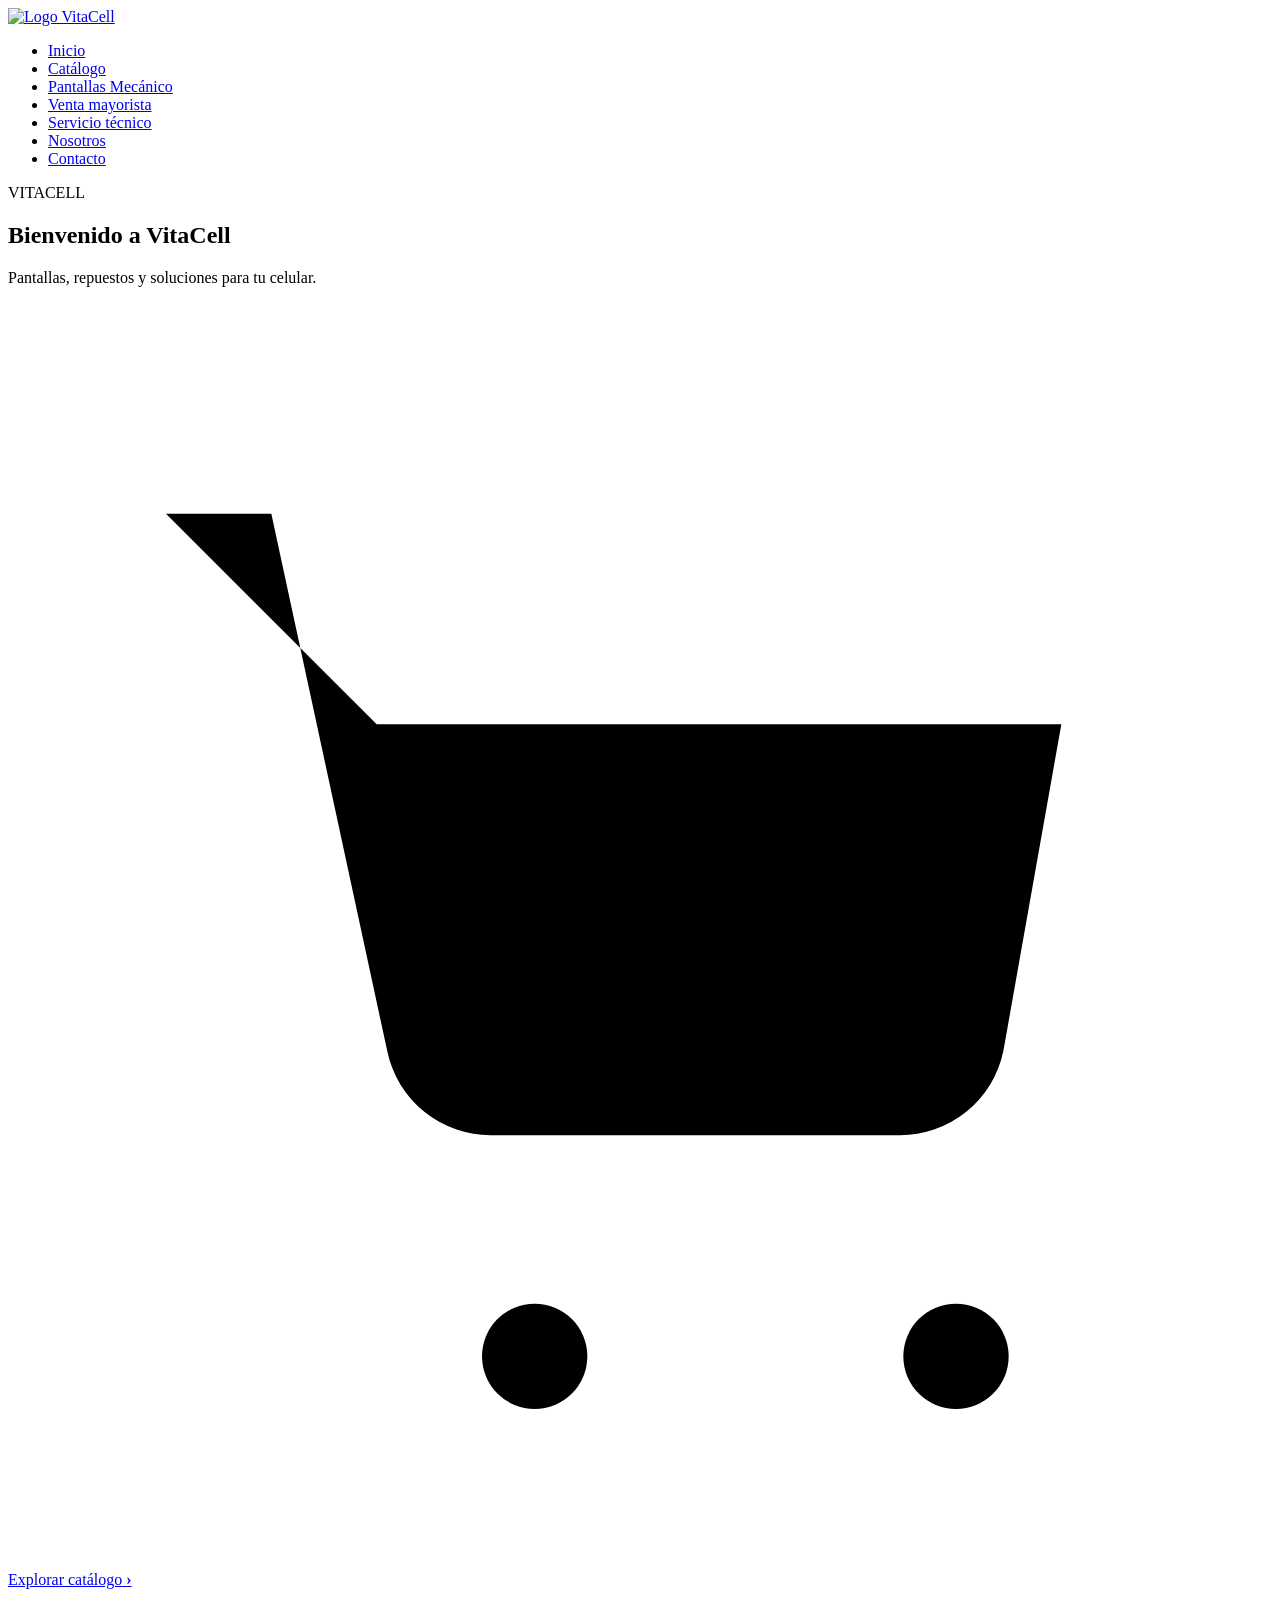
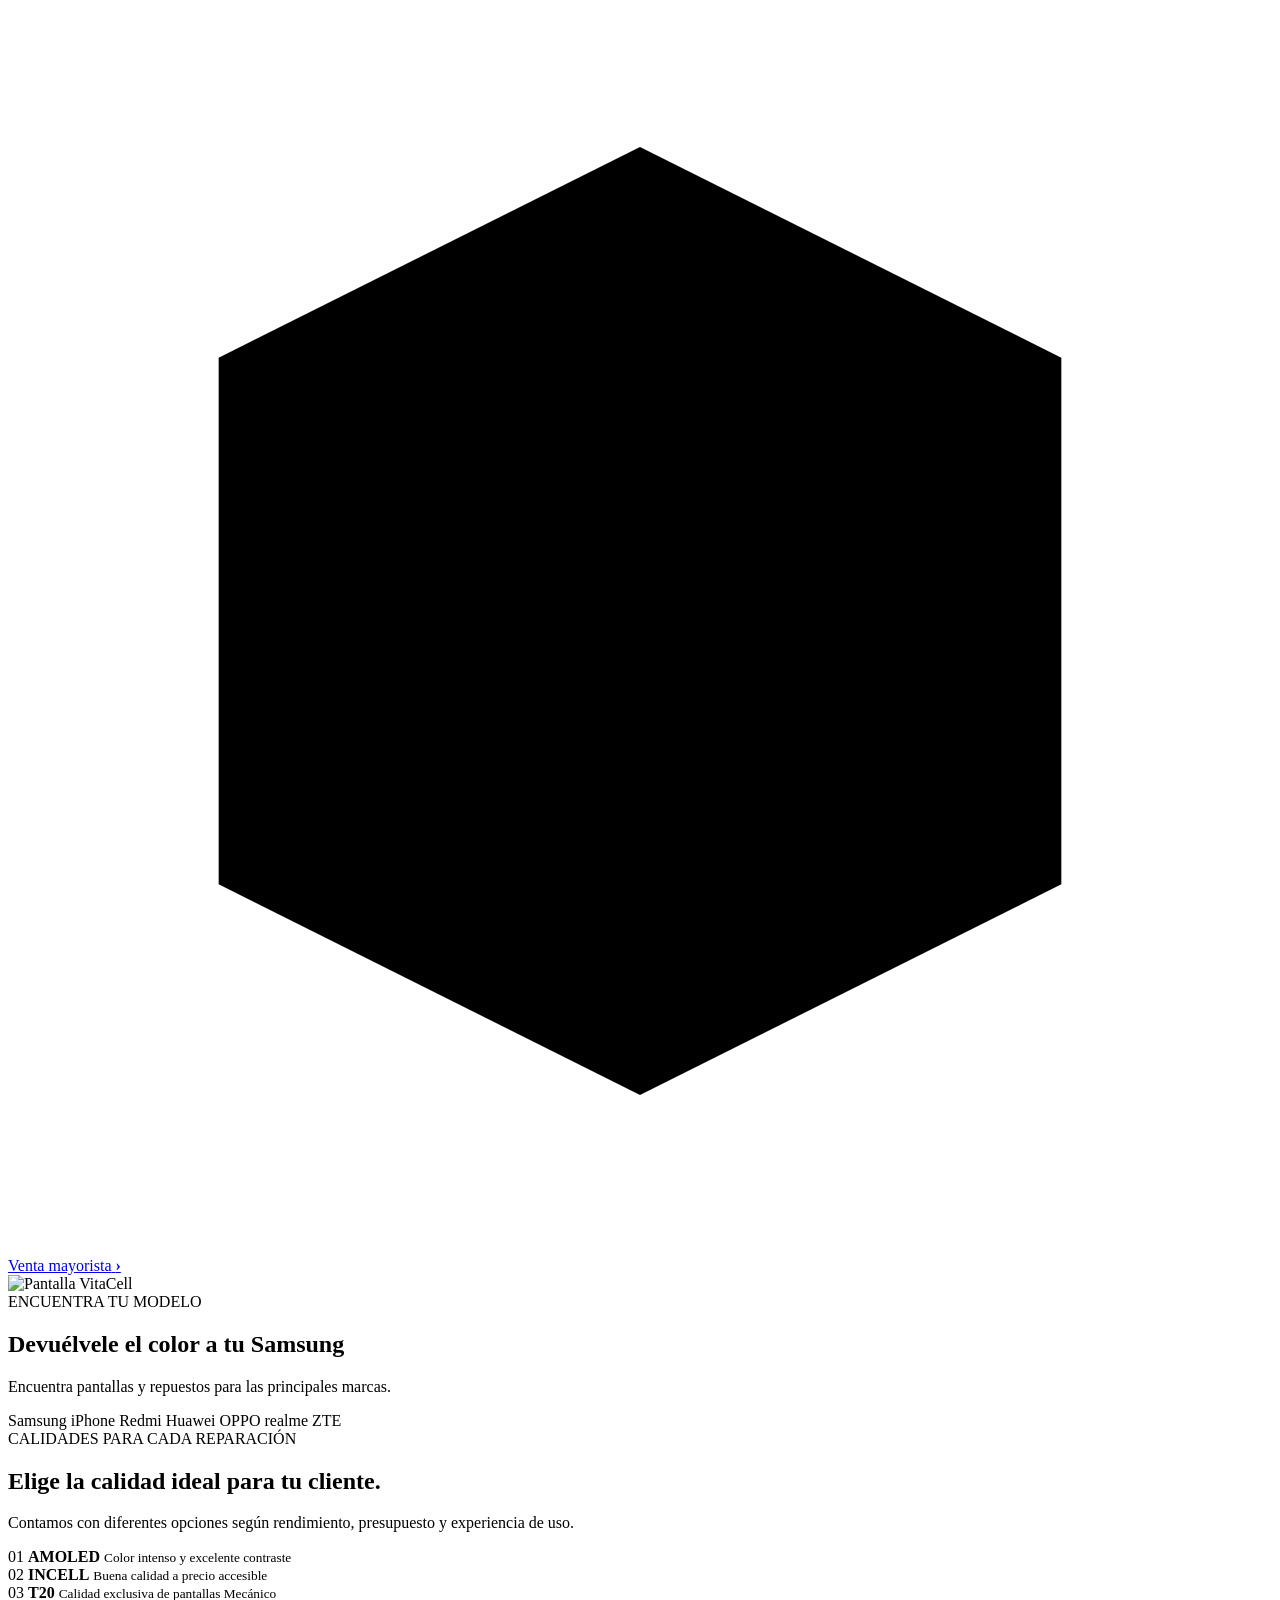
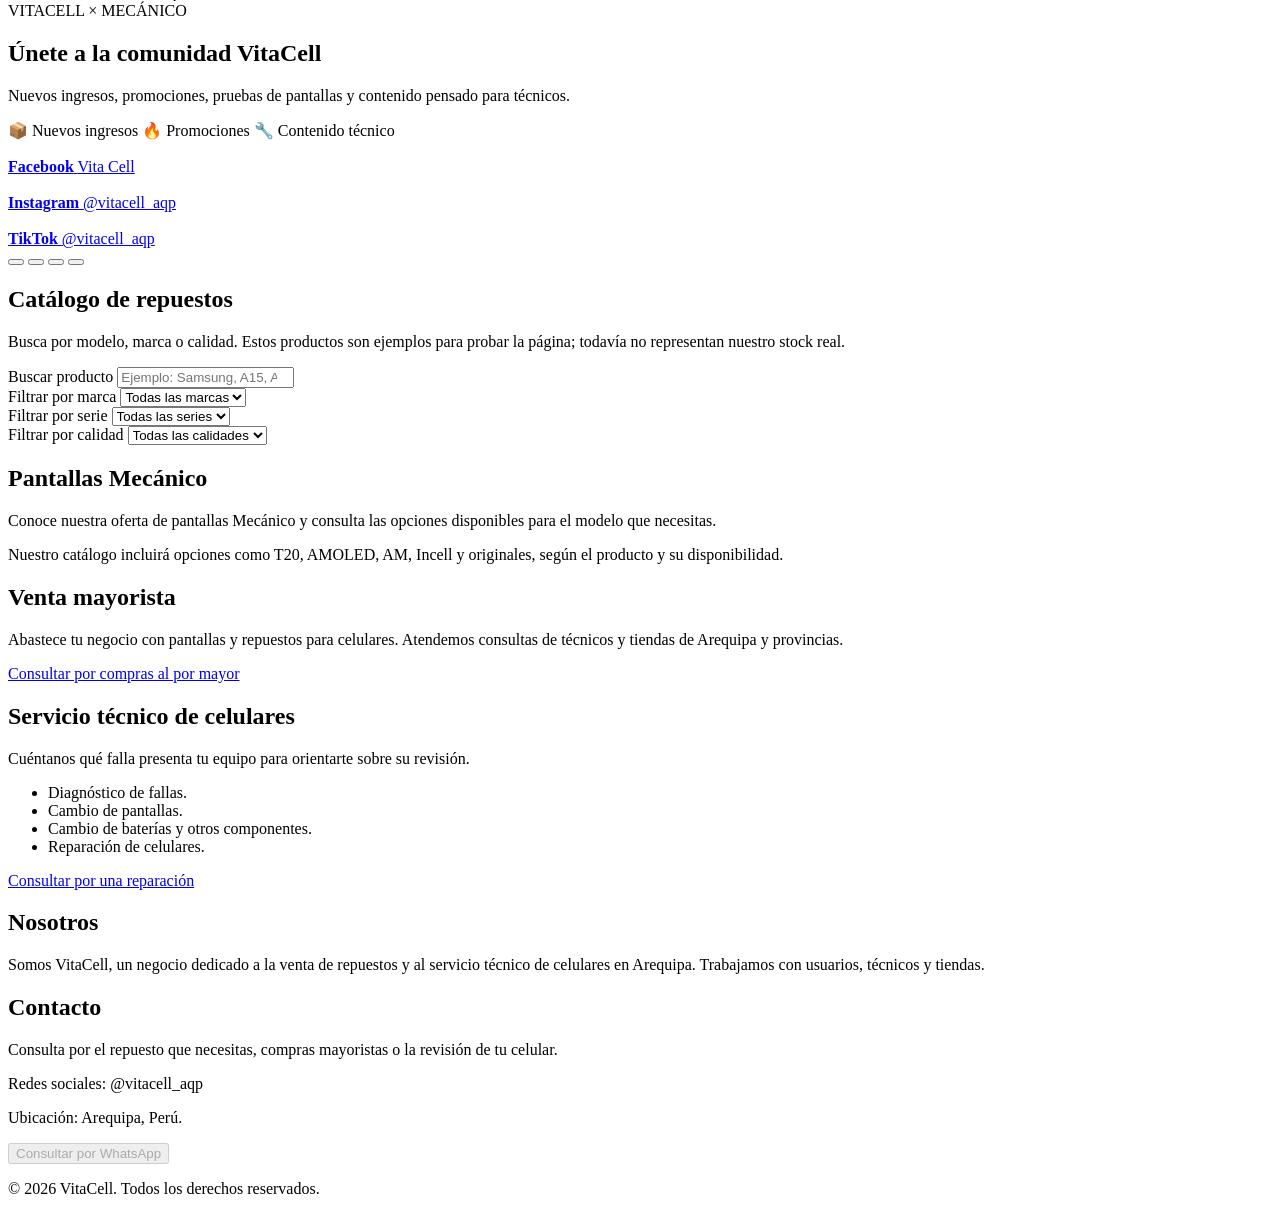
==== index.html @ 3c04135b "Add files via upload" ====
<!DOCTYPE html>
<html lang="es">
<link rel="stylesheet" href="style.css">
<head>
  <meta charset="UTF-8">

  <meta name="viewport" content="width=device-width, initial-scale=1.0">

  <meta
    name="description"
    content="VitaCell: pantallas, repuestos y servicio técnico de celulares. Venta al por menor y mayor para técnicos y tiendas."
  >

  <title>VitaCell | Pantallas, repuestos y servicio técnico</title>
</head>

<body>

  <!-- Encabezado y menú principal -->
  <header>
  <a href="#inicio" aria-label="VitaCell, ir al inicio">
    <img src="images/VITACELL.jpg" alt="Logo VitaCell">
  </a>

<button
  id="boton-menu"
  type="button"
  aria-controls="menu-principal"
  aria-expanded="false"
  hidden
>
  Menú
</button>

<nav id="menu-principal" aria-label="Menú principal">
      <ul>
        <li><a href="#inicio">Inicio</a></li>
        <li><a href="#catalogo">Catálogo</a></li>
        <li><a href="#mecanico">Pantallas Mecánico</a></li>
        <li><a href="#mayorista">Venta mayorista</a></li>
        <li><a href="#servicio-tecnico">Servicio técnico</a></li>
        <li><a href="#nosotros">Nosotros</a></li>
        <li><a href="#contacto">Contacto</a></li>
      </ul>
    </nav>
  </header>

  <!-- Contenido principal -->
  <main>

    <section id="inicio" class="inicio-slider">

  <div class="inicio-slide activo slide-1">

  <div class="slide-contenido">

    <div class="slide-texto">
      <span class="inicio-etiqueta">VITACELL</span>

      <h1>Bienvenido a VitaCell</h1>

      <p>
        Pantallas, repuestos y soluciones para tu celular.
      </p>

      <div class="inicio-botones">
        <a href="#catalogo" class="boton-icono">
  <svg viewBox="0 0 24 24" aria-hidden="true">
    <path d="M3 4h2l2.2 10.2a2 2 0 0 0 2 1.6h7.7a2 2 0 0 0 2-1.6L20 8H7"></path>
    <circle cx="10" cy="20" r="1"></circle>
    <circle cx="18" cy="20" r="1"></circle>
  </svg>

  <span>Explorar catálogo</span>
  <strong>›</strong>
</a>

<a href="#mayorista" class="boton-icono">
  <svg viewBox="0 0 24 24" aria-hidden="true">
    <path d="M12 3 4 7v10l8 4 8-4V7z"></path>
    <path d="m4 7 8 4 8-4"></path>
    <path d="M12 11v10"></path>
  </svg>

  <span>Venta mayorista</span>
  <strong>›</strong>
</a>
      </div>
    </div>

    <div class="slide-producto">
      <img
        src="images/pantalla.png"
        alt="Pantalla VitaCell"
      >
    </div>

  </div>

</div>

  <div class="inicio-slide slide-2">

  <span class="inicio-etiqueta">ENCUENTRA TU MODELO</span>

  <h2 class="titulo-slide2">
    Devuélvele el color a tu
    <span id="marca-dinamica">Samsung</span>
  </h2>

  <p>
    Encuentra pantallas y repuestos para las principales marcas.
  </p>

  <div class="inicio-chips">
    <span>Samsung</span>
    <span>iPhone</span>
    <span>Redmi</span>
    <span>Huawei</span>
    <span>OPPO</span>
    <span>realme</span>
    <span>ZTE</span>
  </div>

</div>

  <!-- SLIDE 3 -->
<div class="inicio-slide slide-3">

  <span class="inicio-etiqueta">
    CALIDADES PARA CADA REPARACIÓN
  </span>

  <h2>
    Elige la calidad ideal para tu cliente.
  </h2>

  <p>
    Contamos con diferentes opciones según rendimiento,
    presupuesto y experiencia de uso.
  </p>

  <div class="inicio-calidades">

    <div class="calidad-card">
      <span>01</span>
      <strong>AMOLED</strong>
      <small>Color intenso y excelente contraste</small>
    </div>

    <div class="calidad-card">
      <span>02</span>
      <strong>INCELL</strong>
      <small>Buena calidad a precio accesible</small>
    </div>

    <div class="calidad-card calidad-t20">
      <span>03</span>
      <strong>T20</strong>
      <small>Calidad exclusiva de pantallas Mecánico</small>
    </div>

  </div>

</div>


<!-- SLIDE 4 -->
<div class="inicio-slide slide-4">

  <div class="slide4-contenido">

    <div class="slide4-texto">

      <span class="inicio-etiqueta">
        VITACELL × MECÁNICO
      </span>

      <h2>
        Únete a la comunidad
        <span>VitaCell</span>
      </h2>

      <p>
        Nuevos ingresos, promociones, pruebas de pantallas
        y contenido pensado para técnicos.
      </p>

      <div class="slide4-beneficios">
        <span>📦 Nuevos ingresos</span>
        <span>🔥 Promociones</span>
        <span>🔧 Contenido técnico</span>
      </div>

    </div>

    <div class="slide4-redes">

      <a
  href="https://web.facebook.com/profile.php?id=61588507380486&locale=es_LA"
  target="_blank"
  rel="noopener noreferrer"
  class="red-social"
>
  <div class="red-social-info">

    <img
      src="images/facebook-icon.png"
      alt=""
      class="icono-red-img"
    >

    <div class="red-social-texto">
      <strong>Facebook</strong>
      <span>Vita Cell</span>
    </div>

  </div>
</a>

      <a
  href="https://www.instagram.com/vitacell_aqp/"
  target="_blank"
  rel="noopener noreferrer"
  class="red-social"
>
  <div class="red-social-info">

    <img
      src="images/instagram-icon.png"
      alt=""
      class="icono-red-img"
    >

    <div class="red-social-texto">
      <strong>Instagram</strong>
      <span>@vitacell_aqp</span>
    </div>

  </div>
</a>

      <a
  href="https://www.tiktok.com/@vitacell_aqp?is_from_webapp=1&sender_device=pc"
  target="_blank"
  rel="noopener noreferrer"
  class="red-social"
>
  <div class="red-social-info">

    <img
      src="images/tictok-icon.png"
      alt=""
      class="icono-red-img"
    >

    <div class="red-social-texto">
      <strong>TikTok</strong>
      <span>@vitacell_aqp</span>
    </div>

  </div>
</a>

    </div>

  </div>

</div>

  <div class="inicio-indicadores">
    <button class="indicador activo" type="button"></button>
    <button class="indicador" type="button"></button>
    <button class="indicador" type="button"></button>
    <button class="indicador" type="button"></button>
  </div>

</section>

    <section id="catalogo">
  <h2>Catálogo de repuestos</h2>

  <p>
    Busca por modelo, marca o calidad.
    Estos productos son ejemplos para probar la página;
    todavía no representan nuestro stock real.
  </p>

  <div class="catalogo-controles">
    <div>
      <label for="buscador">Buscar producto</label>
      <input
        id="buscador"
        type="search"
        placeholder="Ejemplo: Samsung, A15, AMOLED..."
      >
    </div>
    <div>
      <label for="filtro-marca">Filtrar por marca</label>
      <select id="filtro-marca">
        <option value="">Todas las marcas</option>
      </select>
    </div>
    <div>
  <label for="filtro-serie">Filtrar por serie</label>
  <select id="filtro-serie">
    <option value="">Todas las series</option>
  </select>
</div>

<div>
  <label for="filtro-calidad">Filtrar por calidad</label>
  <select id="filtro-calidad">
    <option value="">Todas las calidades</option>
  </select>
</div>
  </div>

  <p id="resultado-catalogo" role="status"></p>

  <div id="lista-productos" class="productos-grid"></div>

  <noscript>
    Activa JavaScript en tu navegador para consultar el catálogo.
  </noscript>
</section>

    <section id="mecanico">
      <h2>Pantallas Mecánico</h2>

      <p>
        Conoce nuestra oferta de pantallas Mecánico y consulta
        las opciones disponibles para el modelo que necesitas.
      </p>

      <p>
        Nuestro catálogo incluirá opciones como T20, AMOLED,
        AM, Incell y originales, según el producto y su disponibilidad.
      </p>
    </section>

    <section id="mayorista">
      <h2>Venta mayorista</h2>

      <p>
        Abastece tu negocio con pantallas y repuestos para celulares.
        Atendemos consultas de técnicos y tiendas de Arequipa
        y provincias.
      </p>

      <a href="#contacto">Consultar por compras al por mayor</a>
    </section>

    <section id="servicio-tecnico">
      <h2>Servicio técnico de celulares</h2>

      <p>
        Cuéntanos qué falla presenta tu equipo para orientarte
        sobre su revisión.
      </p>

      <ul>
        <li>Diagnóstico de fallas.</li>
        <li>Cambio de pantallas.</li>
        <li>Cambio de baterías y otros componentes.</li>
        <li>Reparación de celulares.</li>
      </ul>

      <a href="#contacto">Consultar por una reparación</a>
    </section>

    <section id="nosotros">
      <h2>Nosotros</h2>

      <p>
        Somos VitaCell, un negocio dedicado a la venta de
        repuestos y al servicio técnico de celulares en Arequipa.
        Trabajamos con usuarios, técnicos y tiendas.
      </p>
    </section>

    <section id="contacto">
      <h2>Contacto</h2>

      <p>
        Consulta por el repuesto que necesitas, compras mayoristas
        o la revisión de tu celular.
      </p>

      <p>Redes sociales: @vitacell_aqp</p>
      <p>Ubicación: Arequipa, Perú.</p>

<button id="whatsapp-contacto" class="boton-accion" type="button" disabled>
  Consultar por WhatsApp
</button>

<p id="aviso-whatsapp"></p>
    </section>

  </main>

  <!-- Pie de página -->
  <footer>
    <p>&copy; 2026 VitaCell. Todos los derechos reservados.</p>
  </footer>
<script src="productos/productos.js"></script>
<script src="script.js"></script>
</body>
</html>
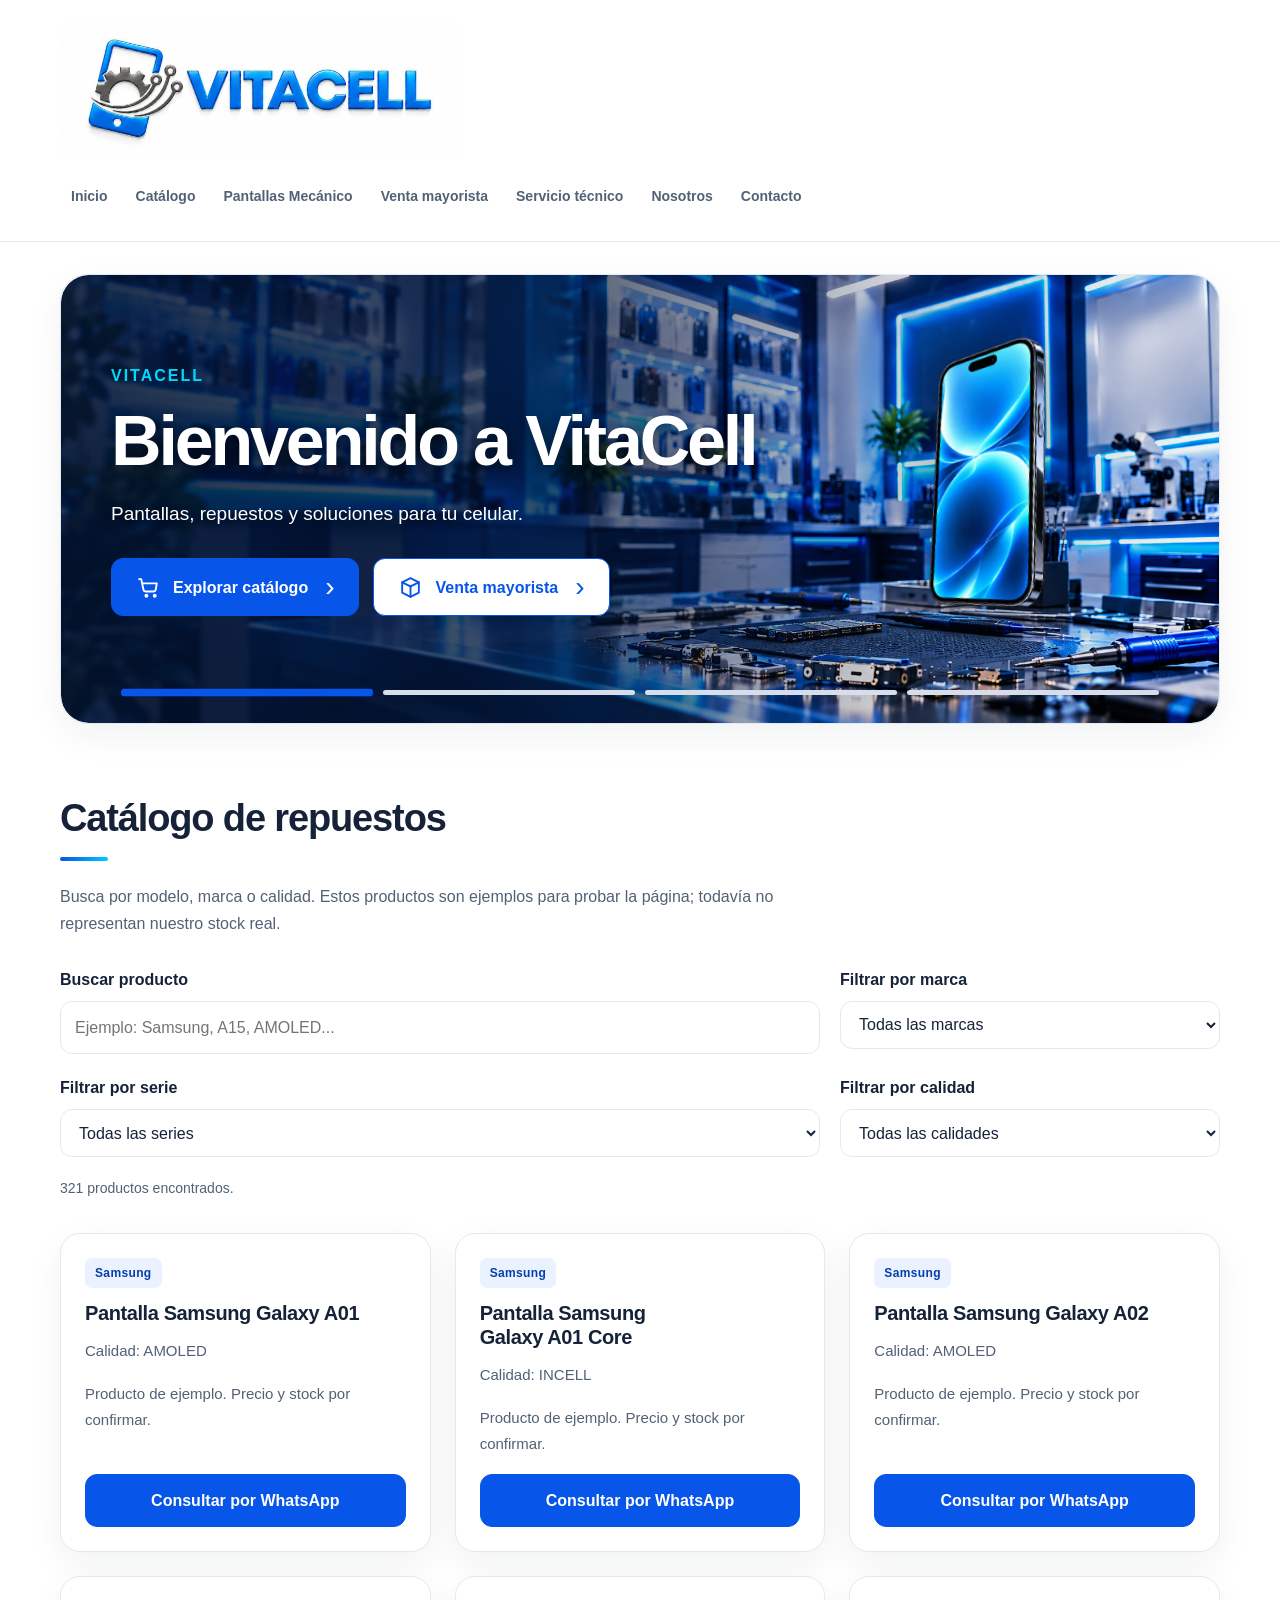
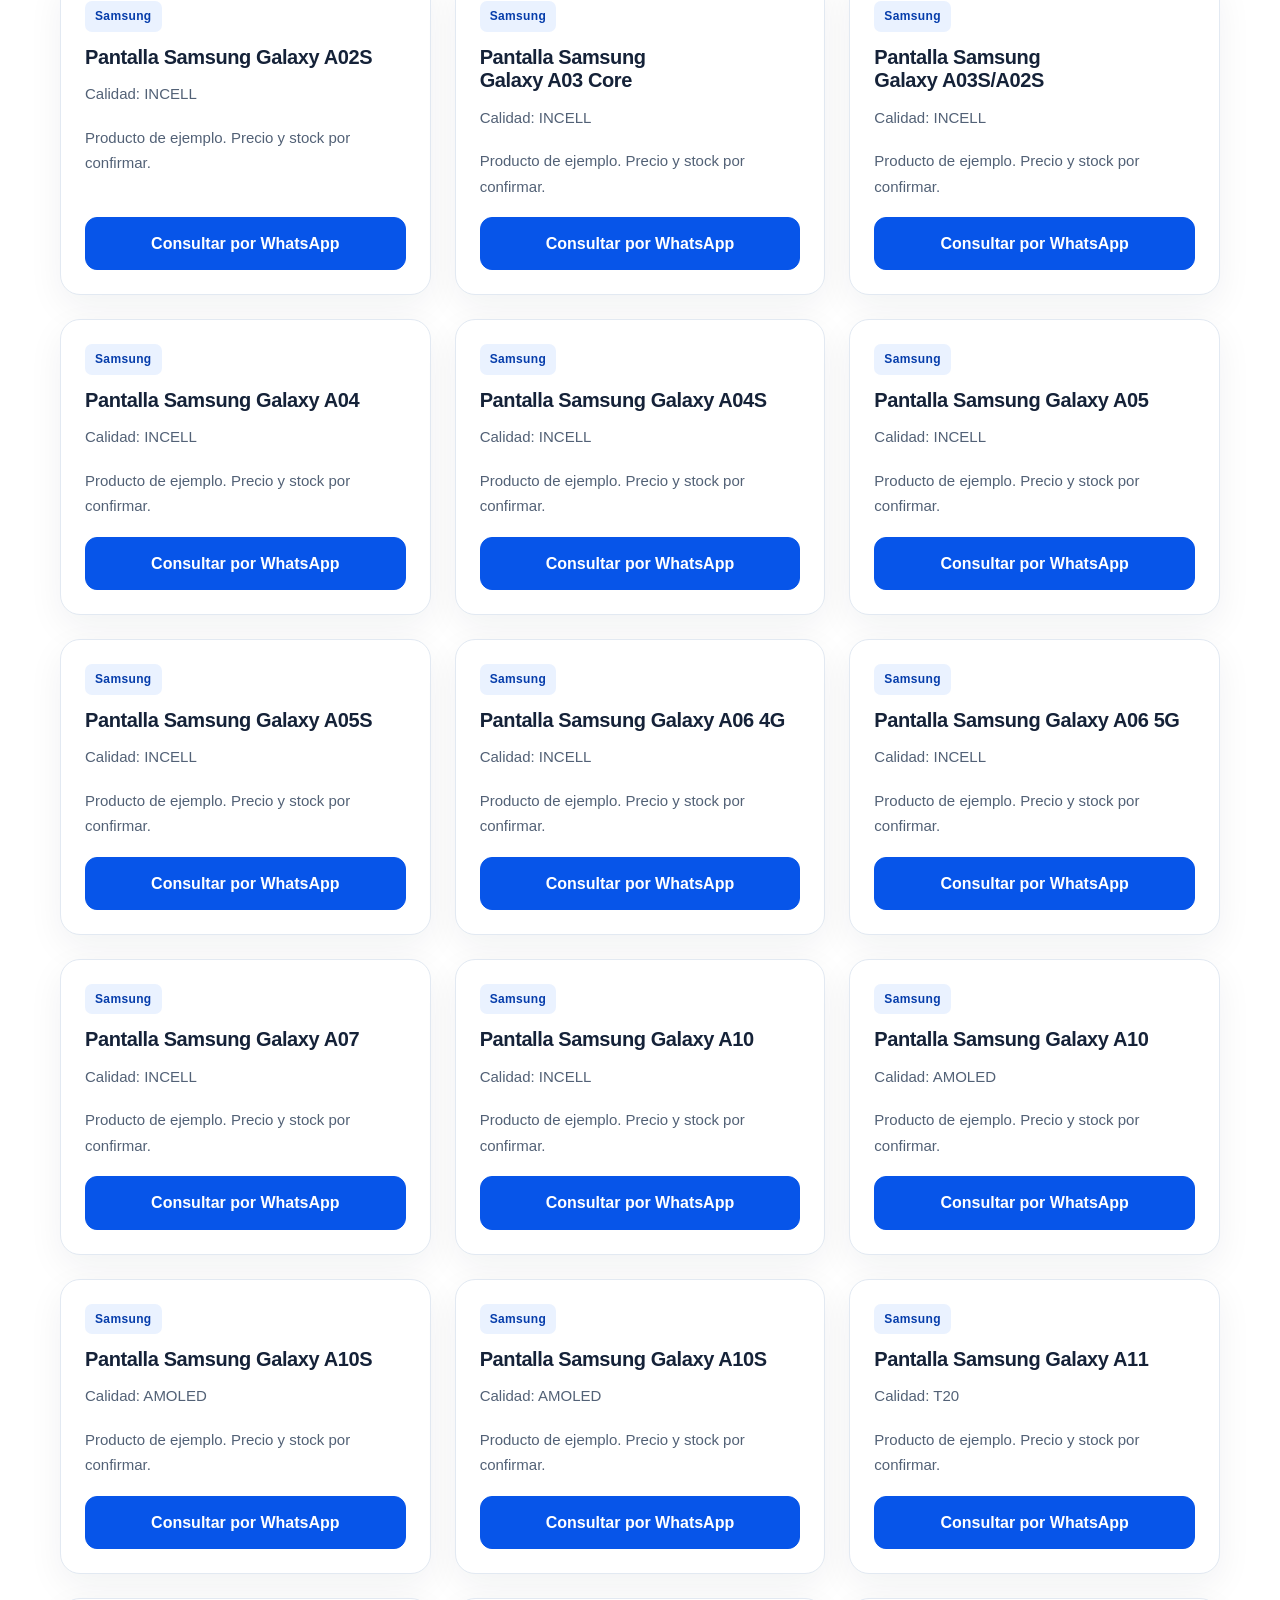
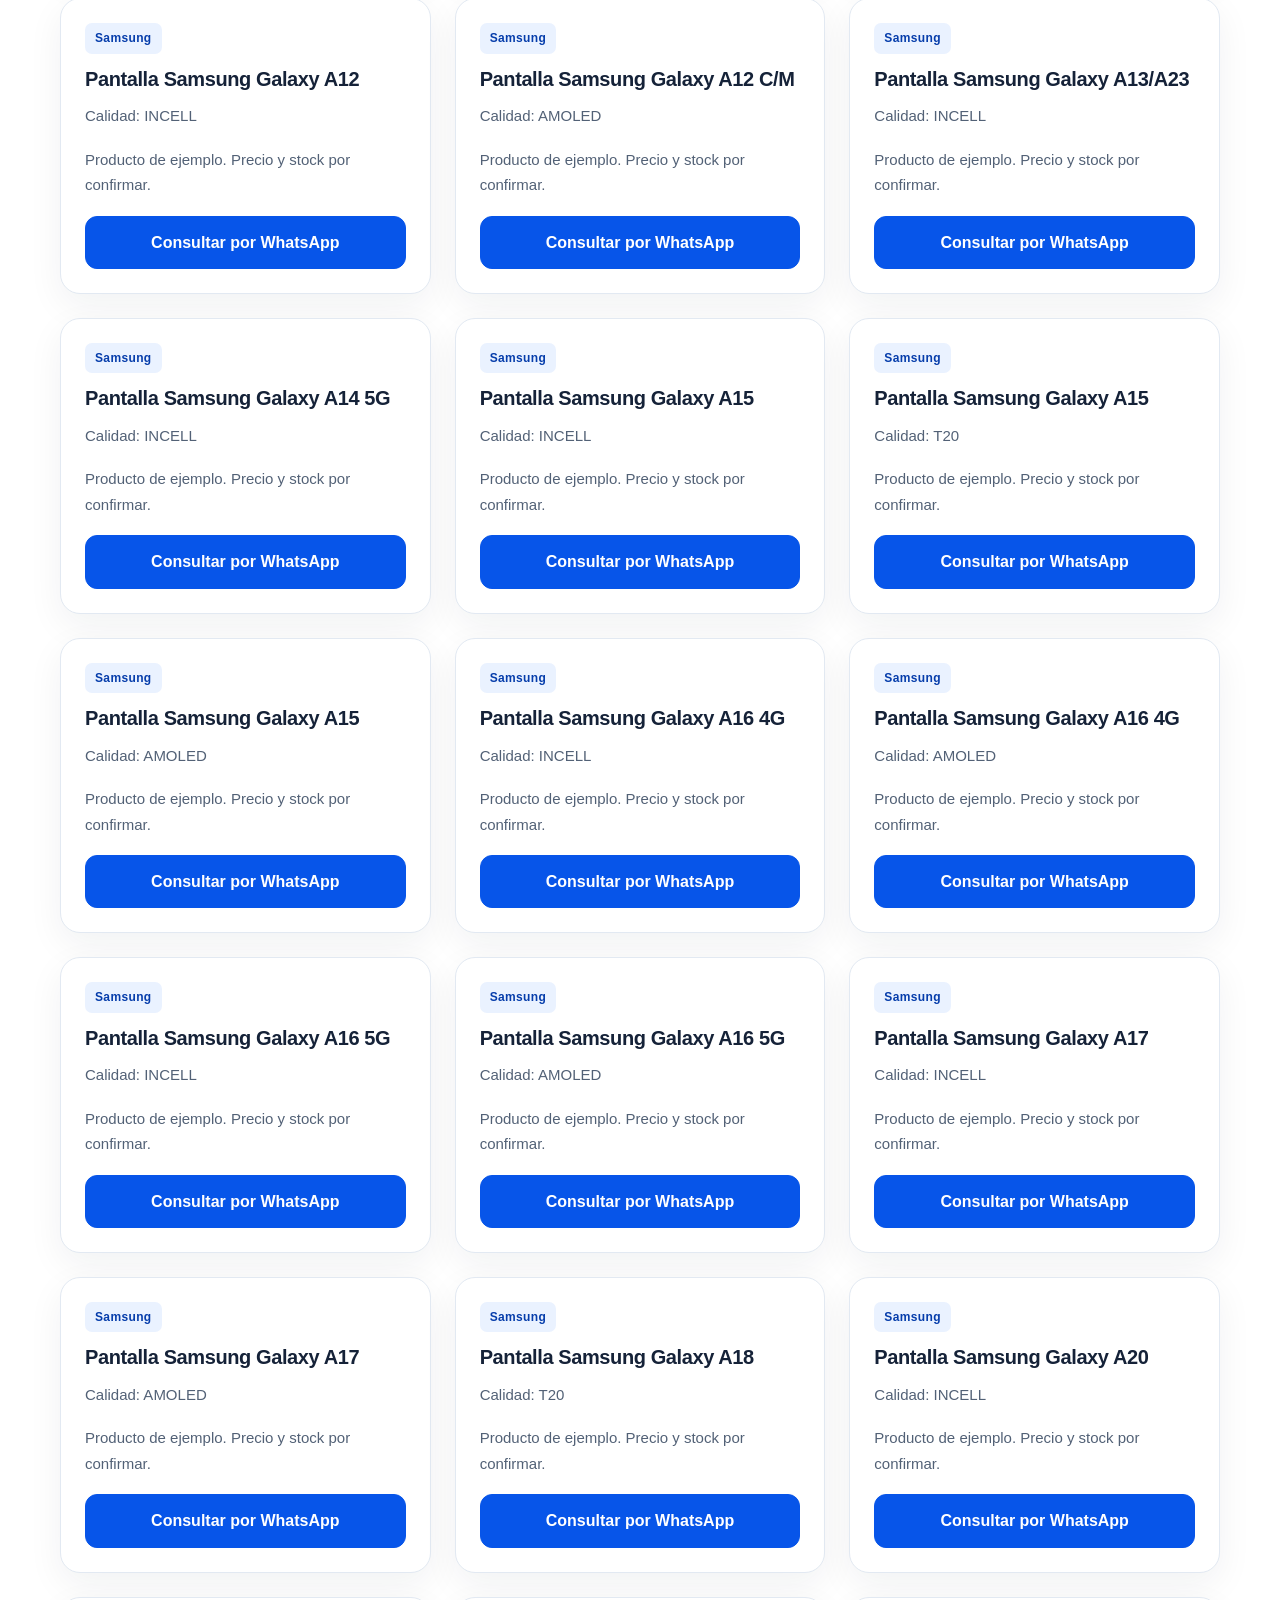
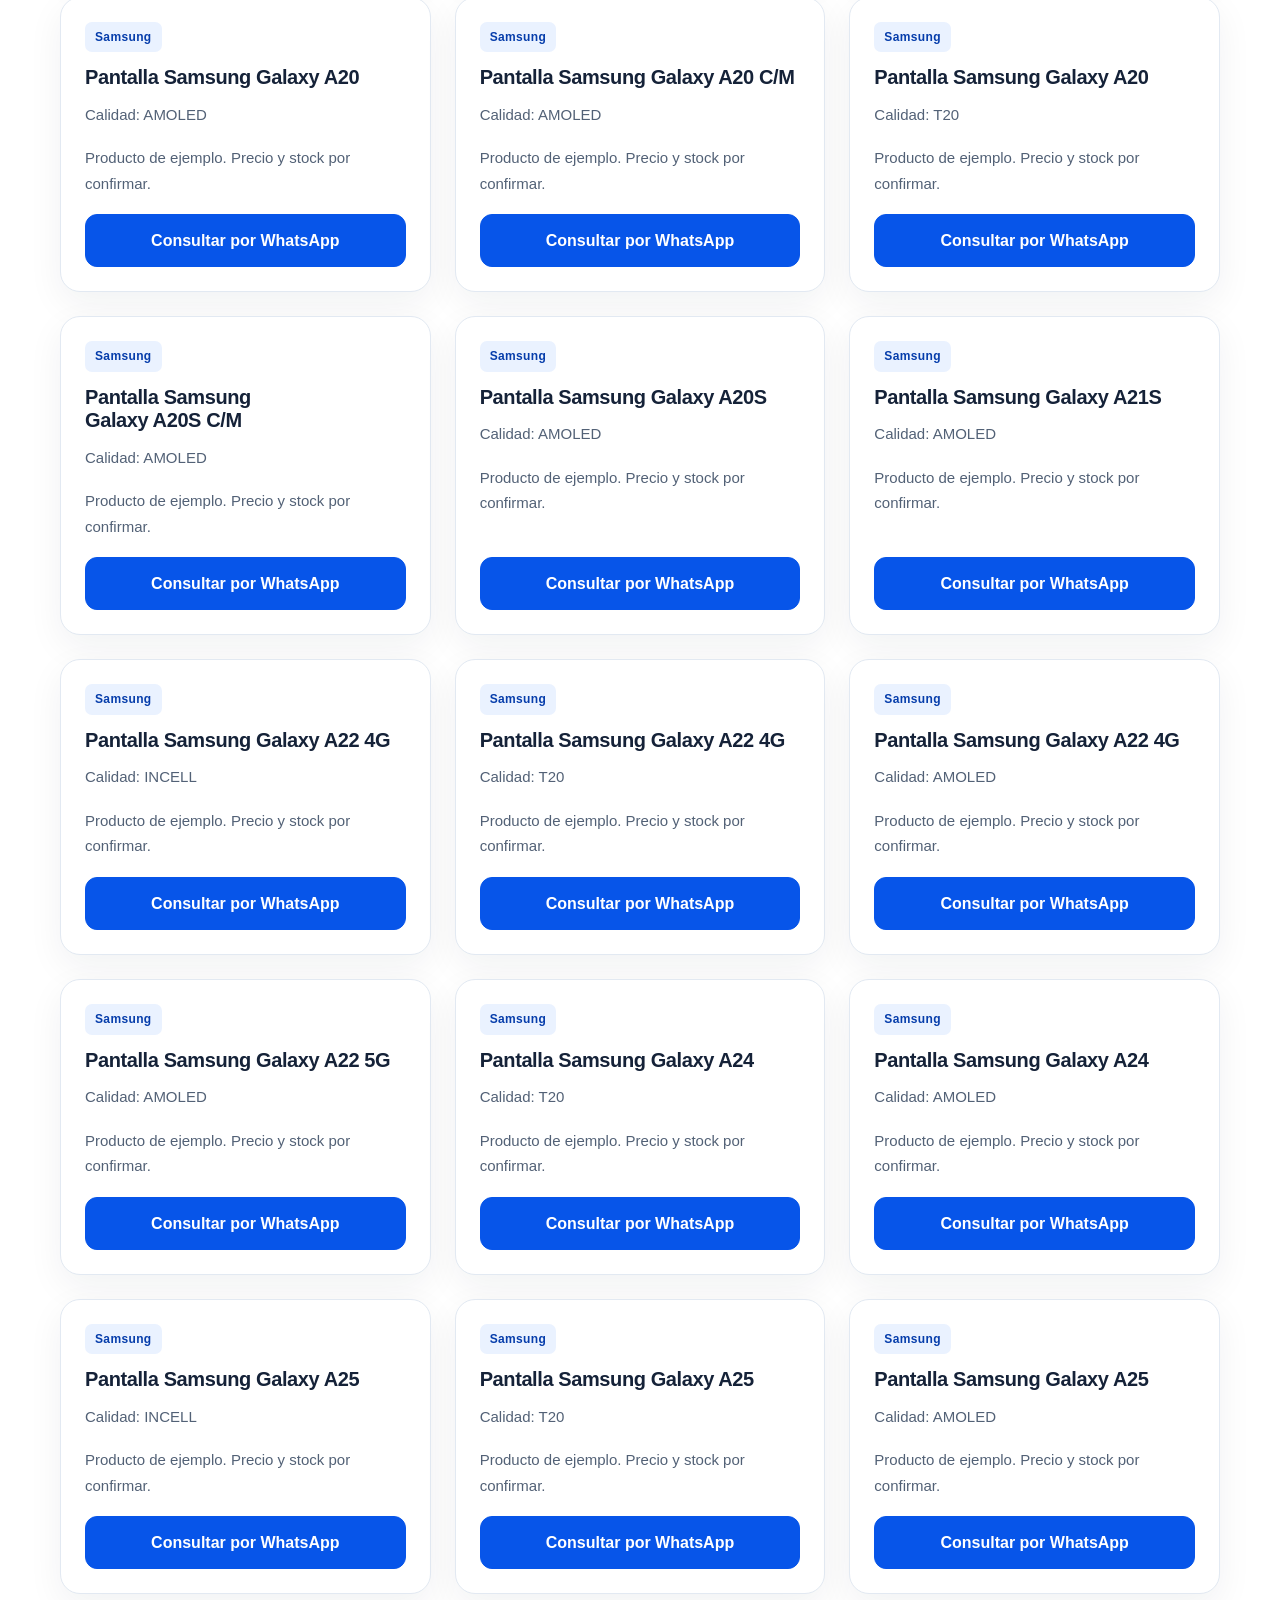
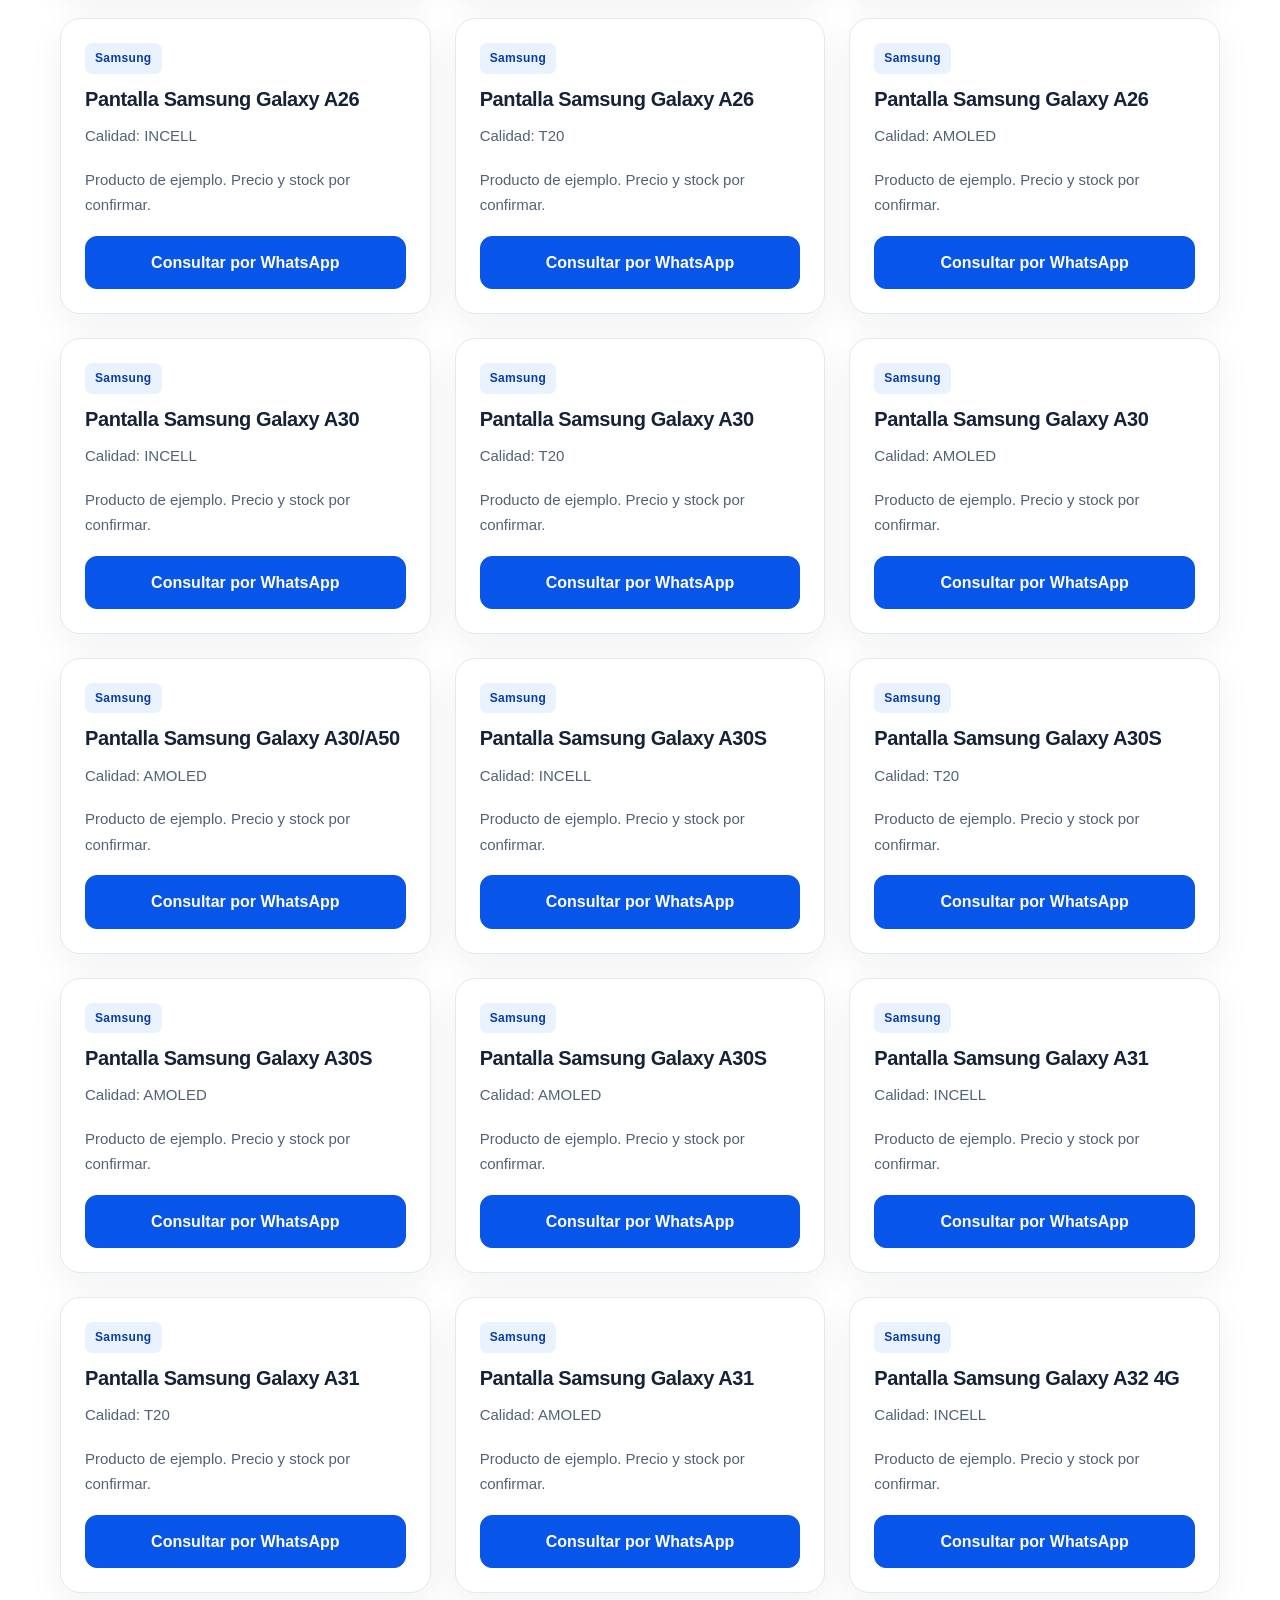
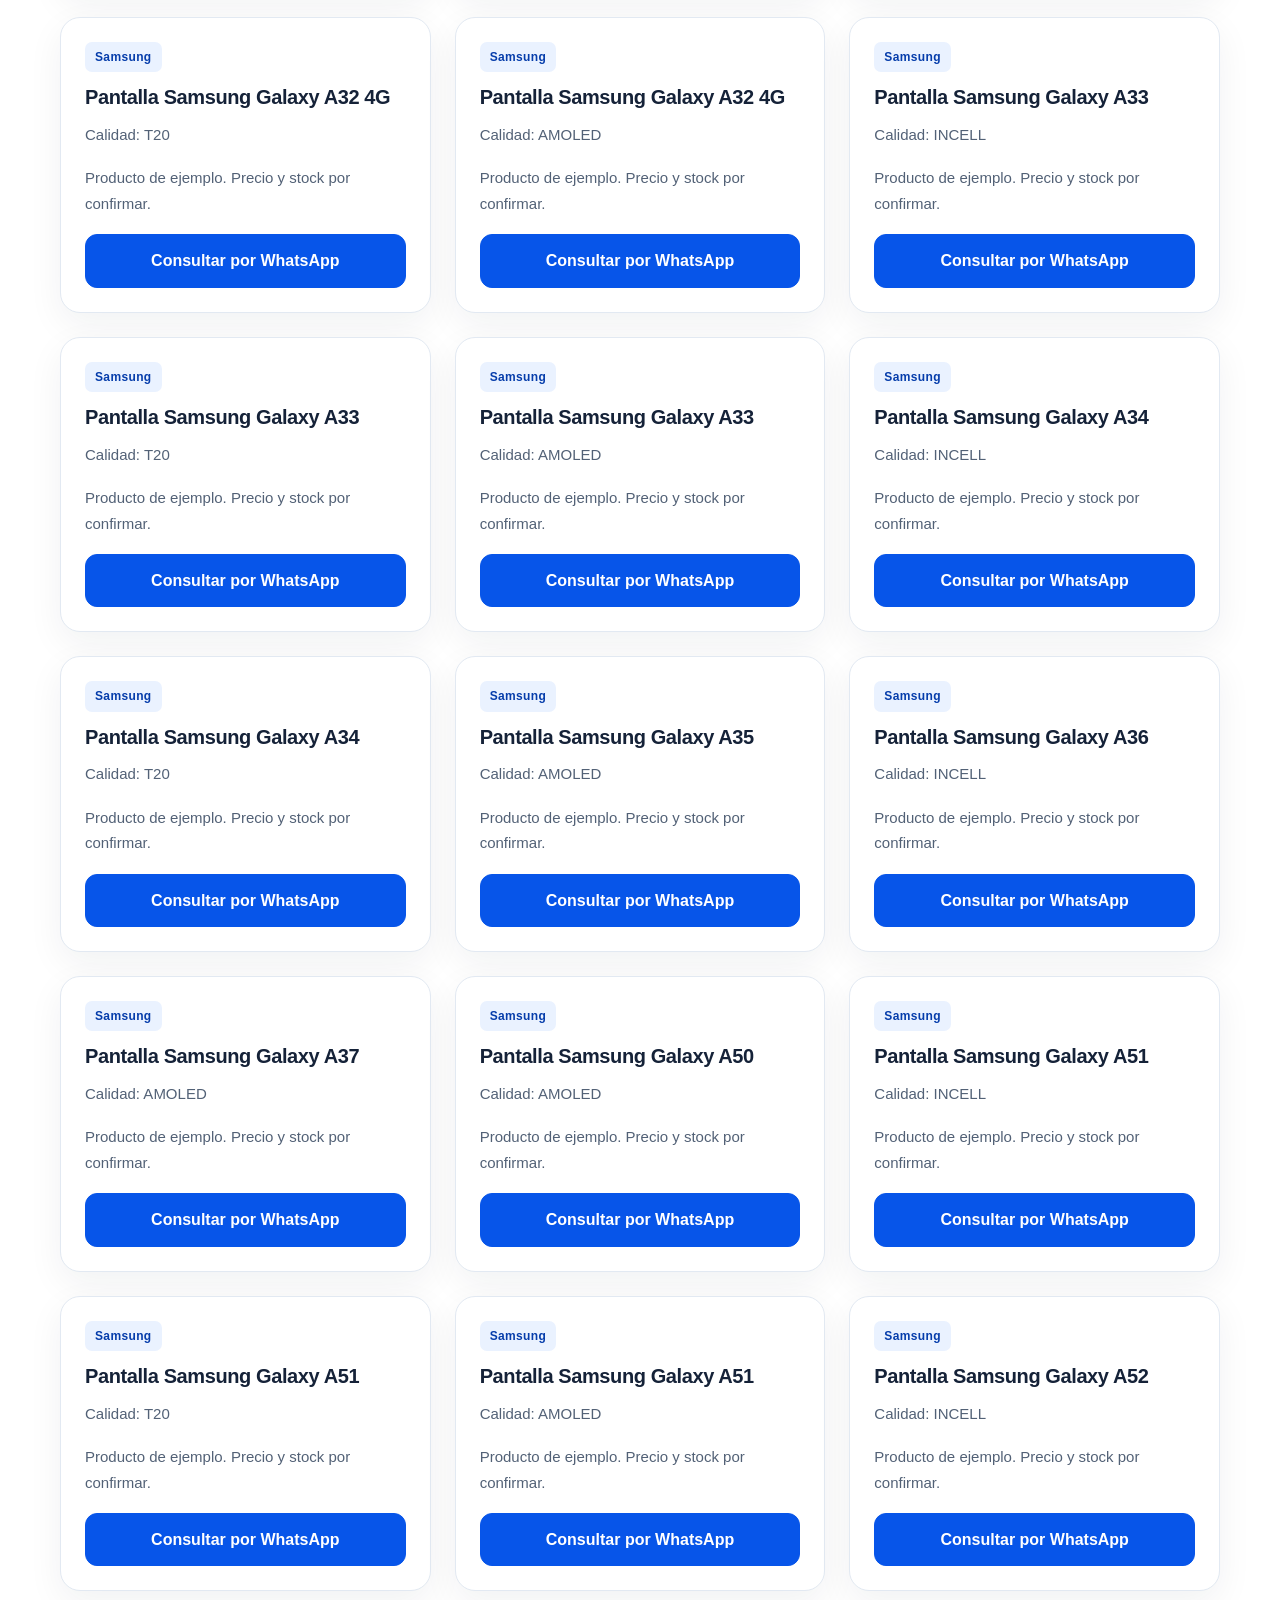
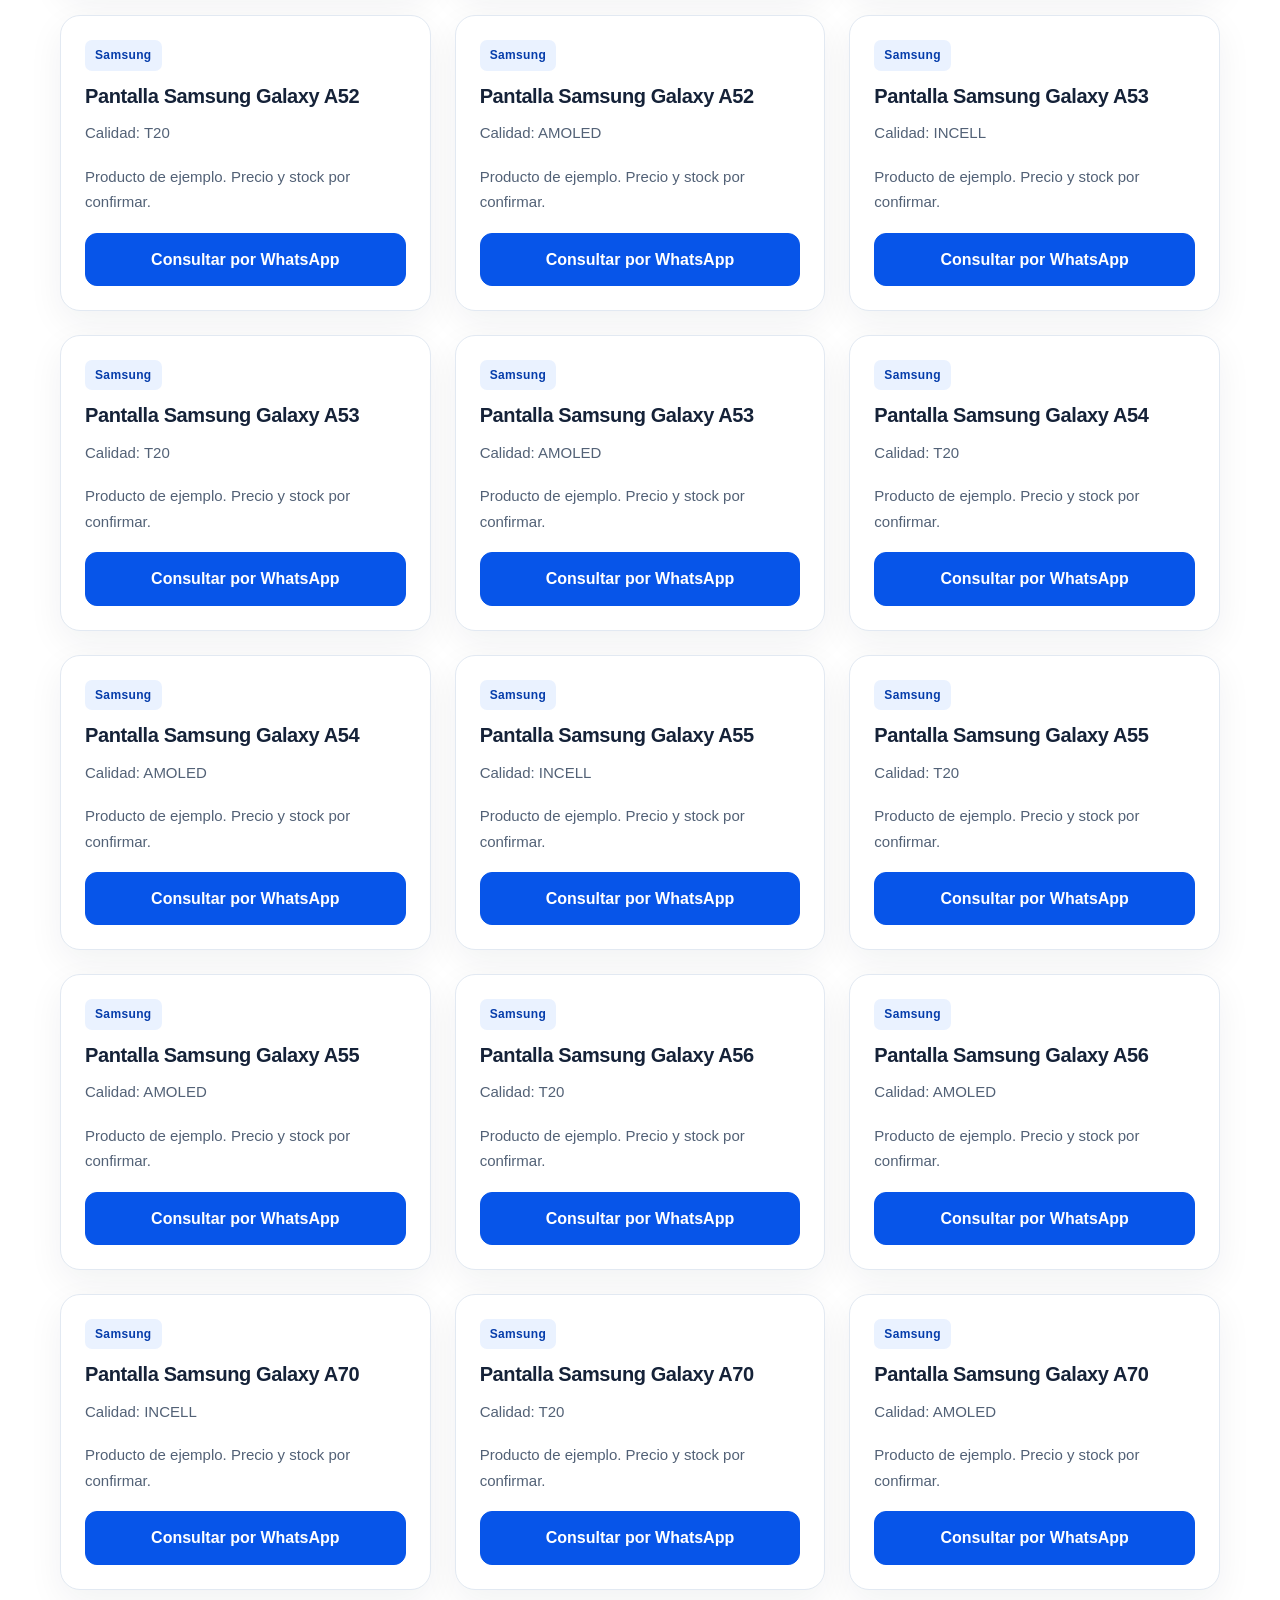
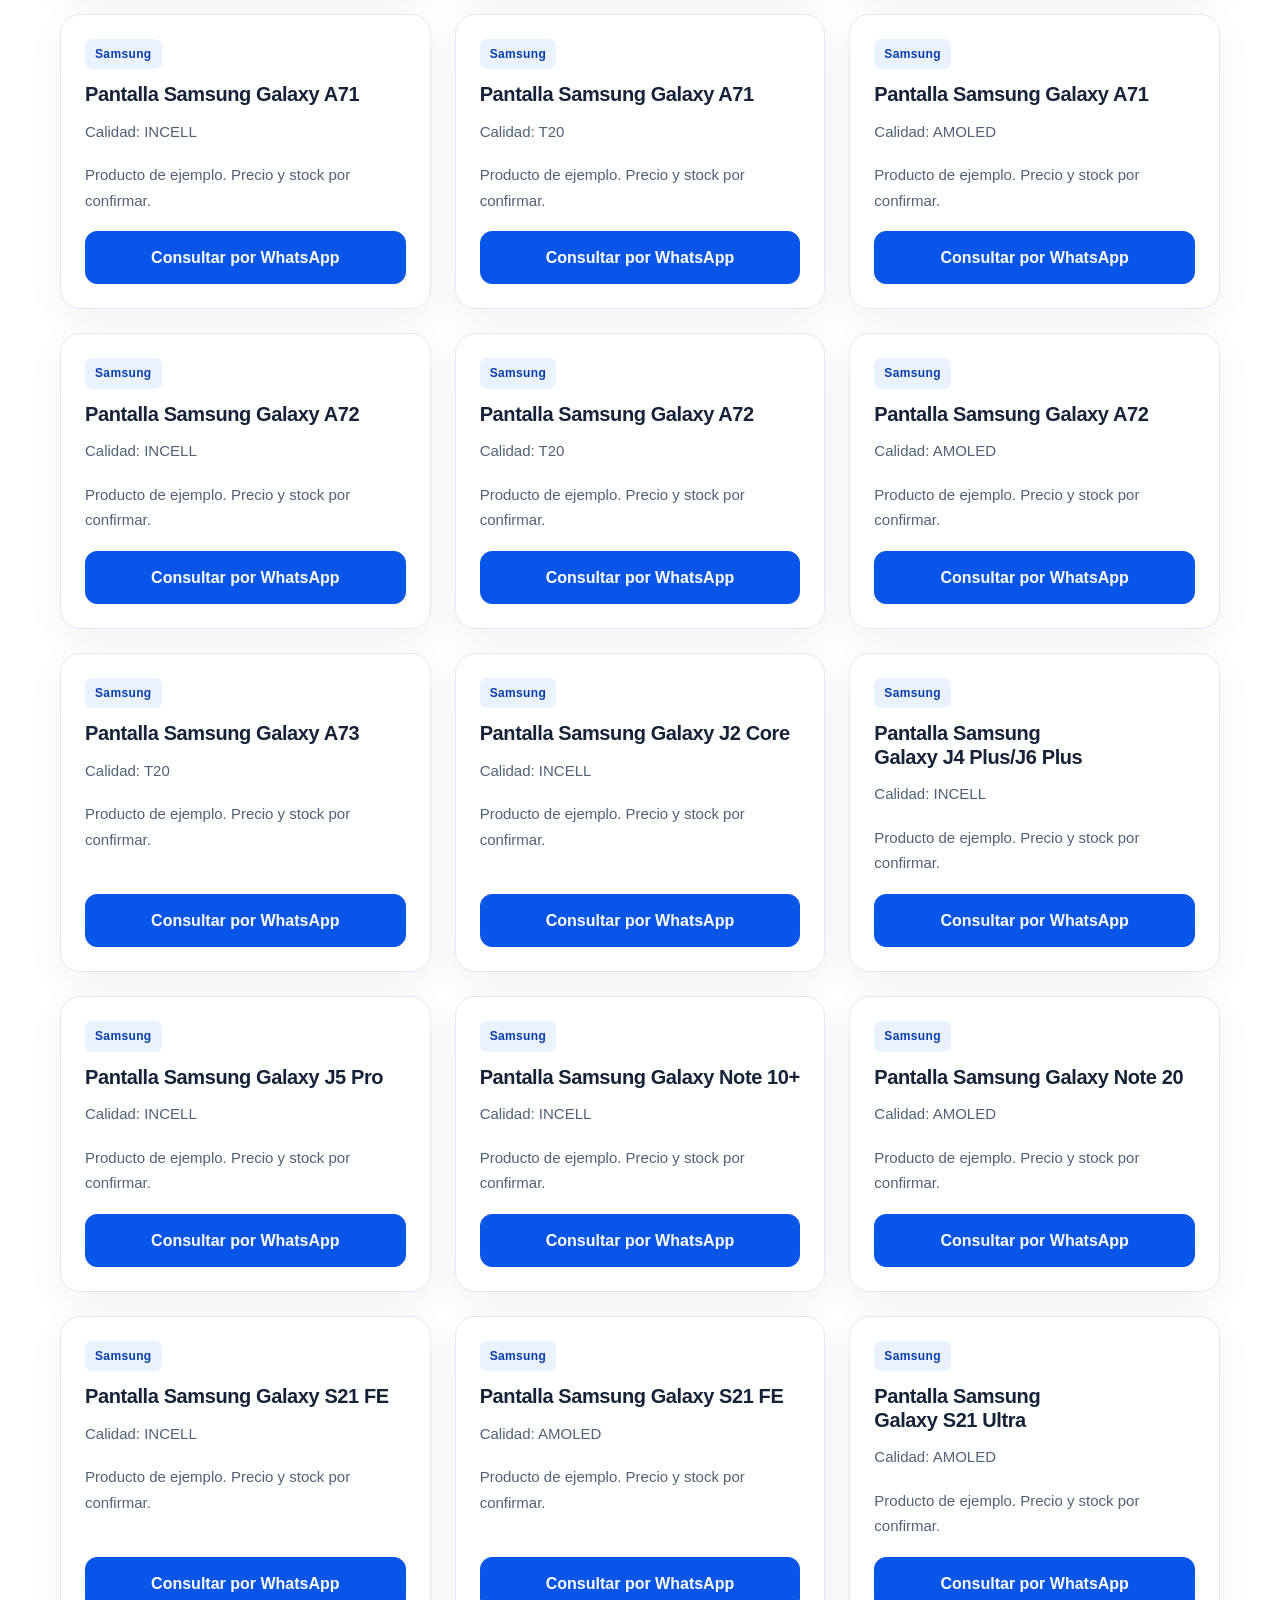
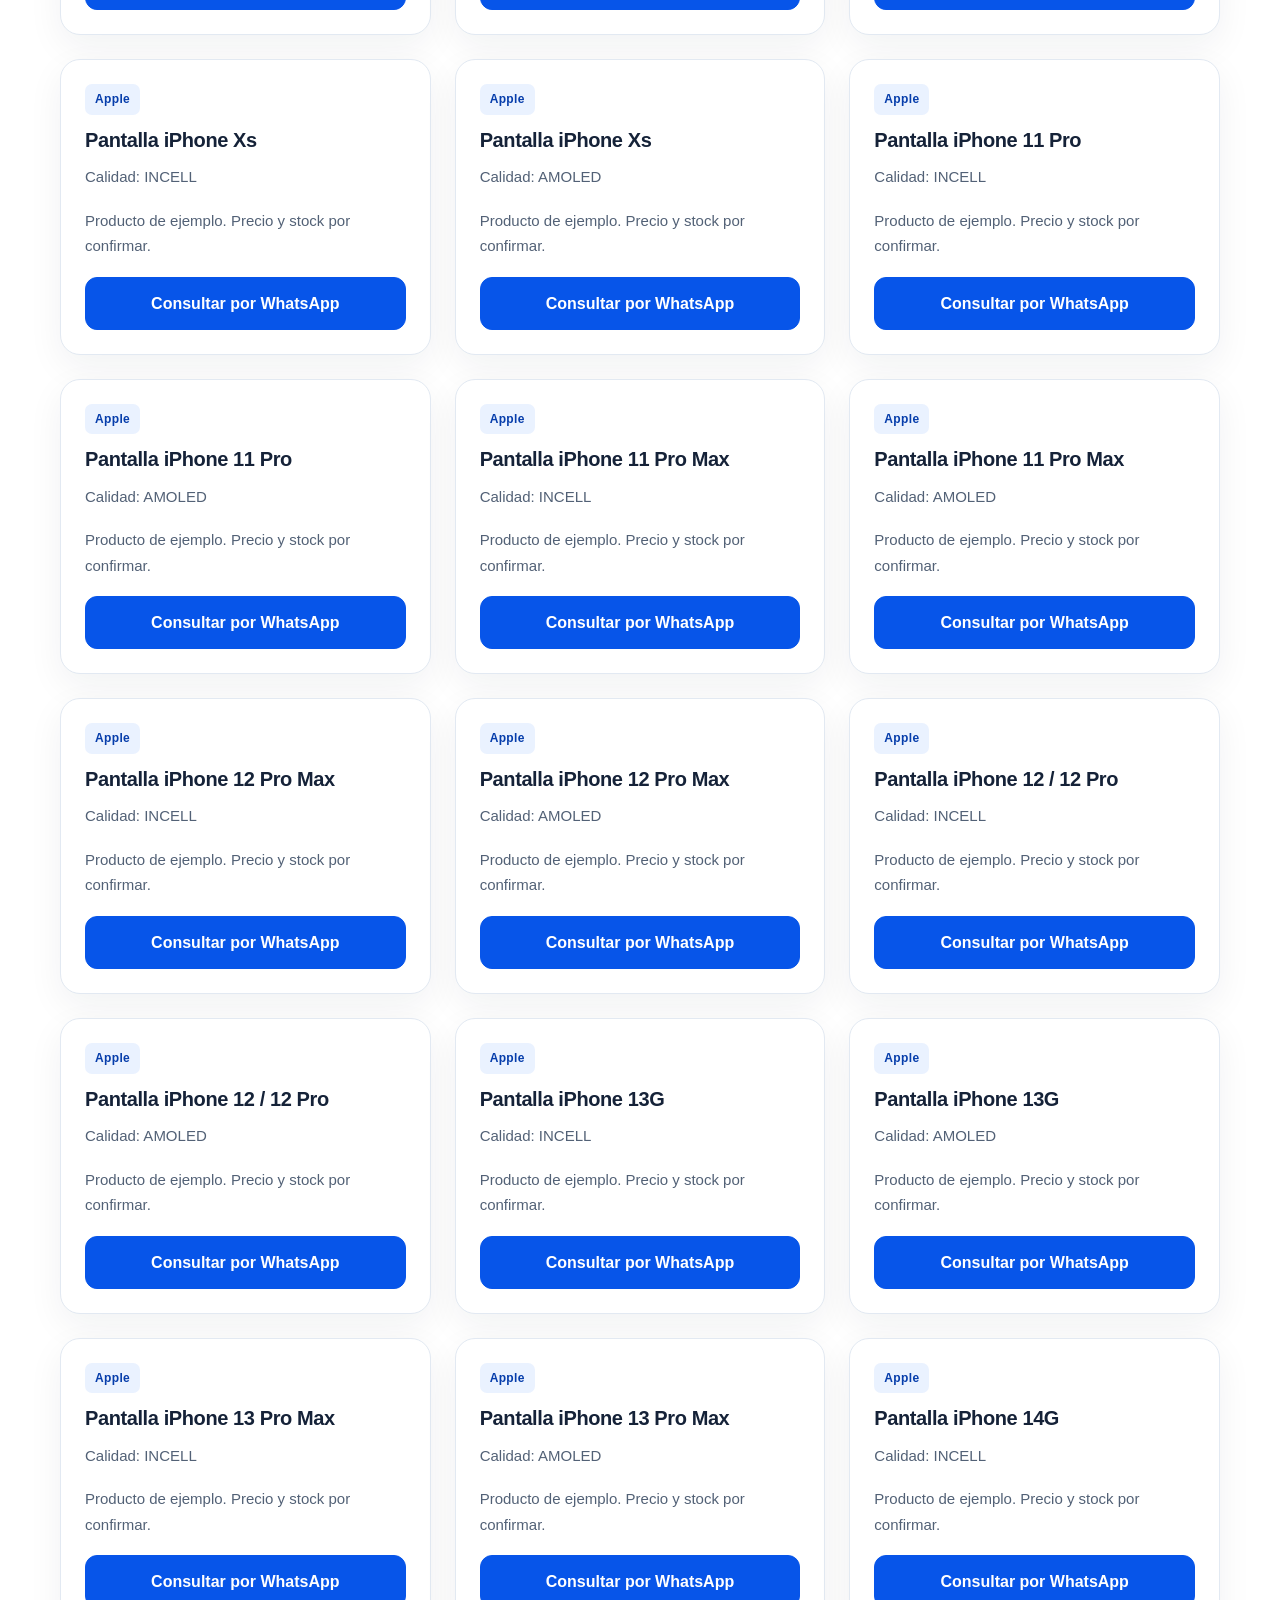
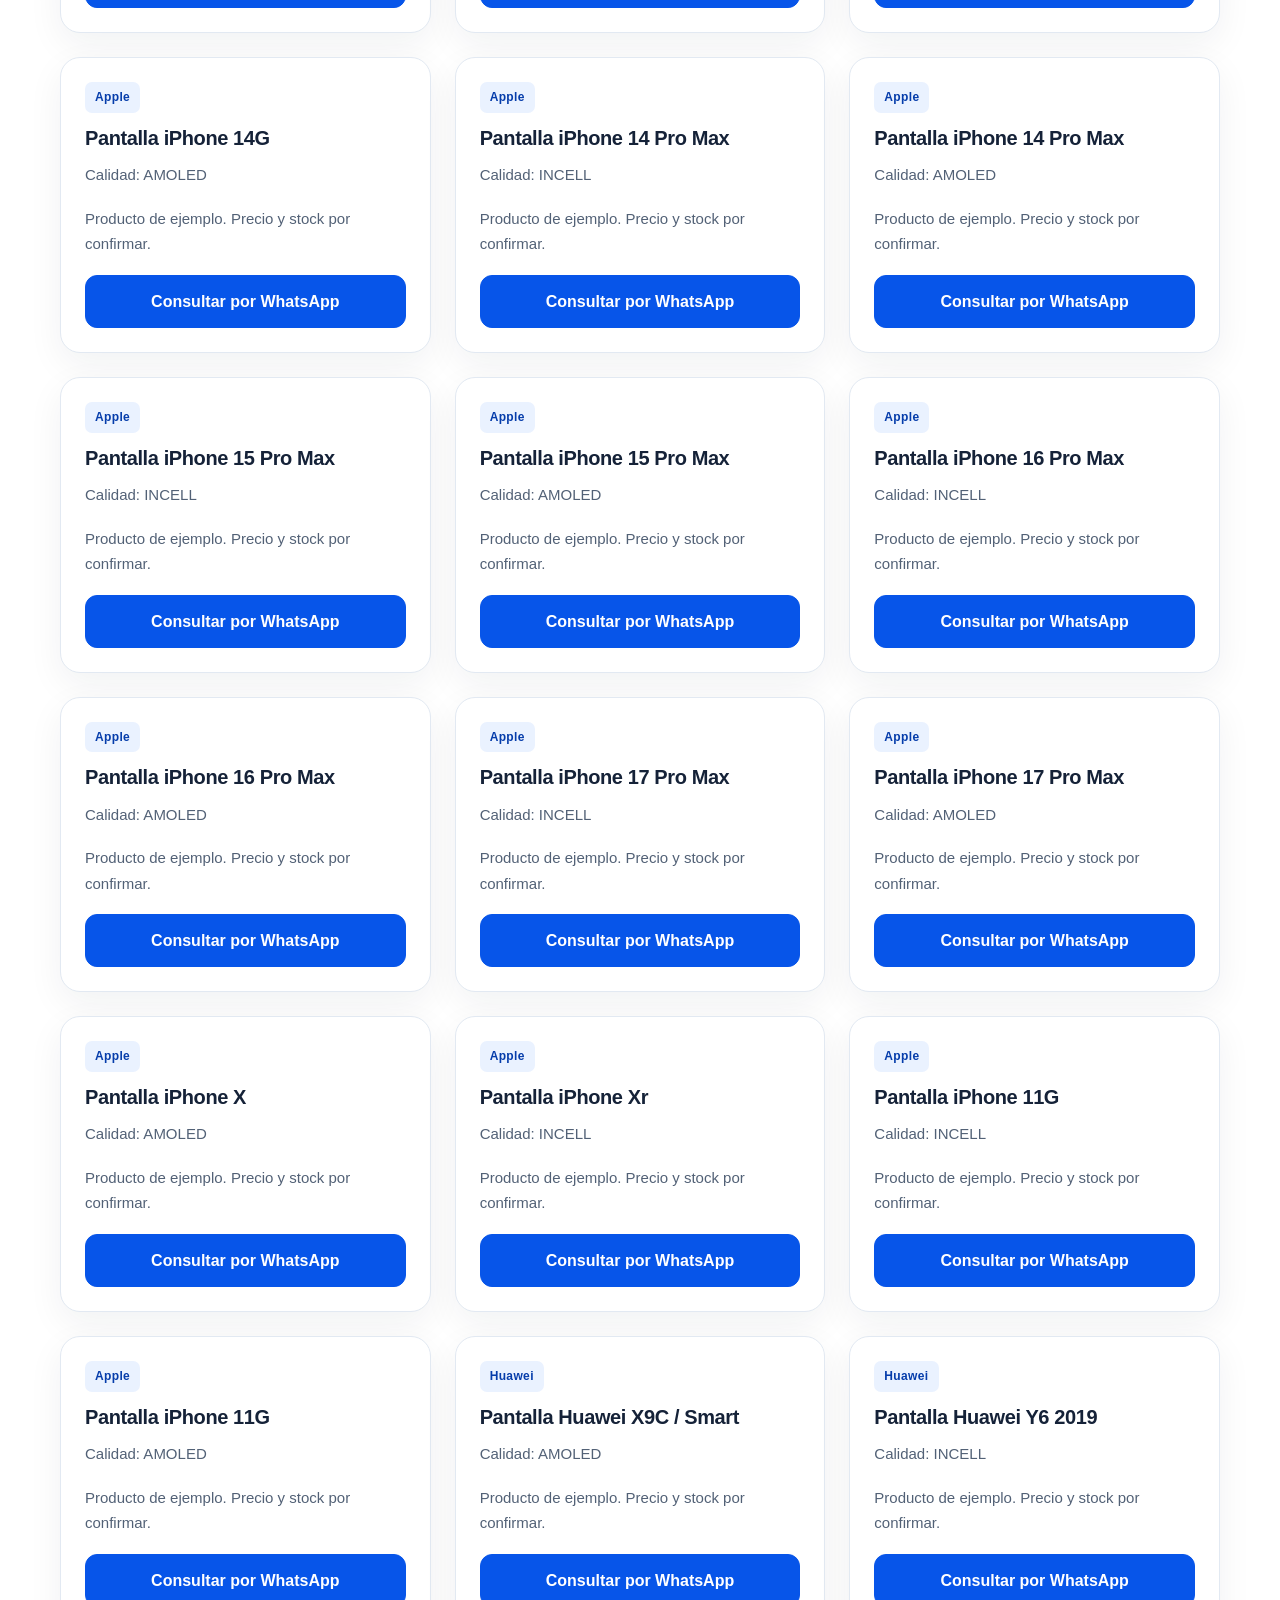
==== commit 391543c2: "Create index.html" ====
--- a/index.html
+++ b/index.html
@@ -1,409 +1,11 @@
-<!DOCTYPE html>
-<html lang="es">
-<link rel="stylesheet" href="style.css">
-<head>
-  <meta charset="UTF-8">
-
-  <meta name="viewport" content="width=device-width, initial-scale=1.0">
-
-  <meta
-    name="description"
-    content="VitaCell: pantallas, repuestos y servicio técnico de celulares. Venta al por menor y mayor para técnicos y tiendas."
-  >
-
-  <title>VitaCell | Pantallas, repuestos y servicio técnico</title>
-</head>
-
-<body>
-
-  <!-- Encabezado y menú principal -->
-  <header>
-  <a href="#inicio" aria-label="VitaCell, ir al inicio">
-    <img src="images/VITACELL.jpg" alt="Logo VitaCell">
-  </a>
-
-<button
-  id="boton-menu"
-  type="button"
-  aria-controls="menu-principal"
-  aria-expanded="false"
-  hidden
->
-  Menú
-</button>
-
-<nav id="menu-principal" aria-label="Menú principal">
-      <ul>
-        <li><a href="#inicio">Inicio</a></li>
-        <li><a href="#catalogo">Catálogo</a></li>
-        <li><a href="#mecanico">Pantallas Mecánico</a></li>
-        <li><a href="#mayorista">Venta mayorista</a></li>
-        <li><a href="#servicio-tecnico">Servicio técnico</a></li>
-        <li><a href="#nosotros">Nosotros</a></li>
-        <li><a href="#contacto">Contacto</a></li>
-      </ul>
-    </nav>
-  </header>
-
-  <!-- Contenido principal -->
-  <main>
-
-    <section id="inicio" class="inicio-slider">
-
-  <div class="inicio-slide activo slide-1">
-
-  <div class="slide-contenido">
-
-    <div class="slide-texto">
-      <span class="inicio-etiqueta">VITACELL</span>
-
-      <h1>Bienvenido a VitaCell</h1>
-
-      <p>
-        Pantallas, repuestos y soluciones para tu celular.
-      </p>
-
-      <div class="inicio-botones">
-        <a href="#catalogo" class="boton-icono">
-  <svg viewBox="0 0 24 24" aria-hidden="true">
-    <path d="M3 4h2l2.2 10.2a2 2 0 0 0 2 1.6h7.7a2 2 0 0 0 2-1.6L20 8H7"></path>
-    <circle cx="10" cy="20" r="1"></circle>
-    <circle cx="18" cy="20" r="1"></circle>
-  </svg>
-
-  <span>Explorar catálogo</span>
-  <strong>›</strong>
-</a>
-
-<a href="#mayorista" class="boton-icono">
-  <svg viewBox="0 0 24 24" aria-hidden="true">
-    <path d="M12 3 4 7v10l8 4 8-4V7z"></path>
-    <path d="m4 7 8 4 8-4"></path>
-    <path d="M12 11v10"></path>
-  </svg>
-
-  <span>Venta mayorista</span>
-  <strong>›</strong>
-</a>
-      </div>
-    </div>
-
-    <div class="slide-producto">
-      <img
-        src="images/pantalla.png"
-        alt="Pantalla VitaCell"
-      >
-    </div>
-
-  </div>
-
-</div>
-
-  <div class="inicio-slide slide-2">
-
-  <span class="inicio-etiqueta">ENCUENTRA TU MODELO</span>
-
-  <h2 class="titulo-slide2">
-    Devuélvele el color a tu
-    <span id="marca-dinamica">Samsung</span>
-  </h2>
-
-  <p>
-    Encuentra pantallas y repuestos para las principales marcas.
-  </p>
-
-  <div class="inicio-chips">
-    <span>Samsung</span>
-    <span>iPhone</span>
-    <span>Redmi</span>
-    <span>Huawei</span>
-    <span>OPPO</span>
-    <span>realme</span>
-    <span>ZTE</span>
-  </div>
-
-</div>
-
-  <!-- SLIDE 3 -->
-<div class="inicio-slide slide-3">
-
-  <span class="inicio-etiqueta">
-    CALIDADES PARA CADA REPARACIÓN
-  </span>
-
-  <h2>
-    Elige la calidad ideal para tu cliente.
-  </h2>
-
-  <p>
-    Contamos con diferentes opciones según rendimiento,
-    presupuesto y experiencia de uso.
-  </p>
-
-  <div class="inicio-calidades">
-
-    <div class="calidad-card">
-      <span>01</span>
-      <strong>AMOLED</strong>
-      <small>Color intenso y excelente contraste</small>
-    </div>
-
-    <div class="calidad-card">
-      <span>02</span>
-      <strong>INCELL</strong>
-      <small>Buena calidad a precio accesible</small>
-    </div>
-
-    <div class="calidad-card calidad-t20">
-      <span>03</span>
-      <strong>T20</strong>
-      <small>Calidad exclusiva de pantallas Mecánico</small>
-    </div>
-
-  </div>
-
-</div>
-
-
-<!-- SLIDE 4 -->
-<div class="inicio-slide slide-4">
-
-  <div class="slide4-contenido">
-
-    <div class="slide4-texto">
-
-      <span class="inicio-etiqueta">
-        VITACELL × MECÁNICO
-      </span>
-
-      <h2>
-        Únete a la comunidad
-        <span>VitaCell</span>
-      </h2>
-
-      <p>
-        Nuevos ingresos, promociones, pruebas de pantallas
-        y contenido pensado para técnicos.
-      </p>
-
-      <div class="slide4-beneficios">
-        <span>📦 Nuevos ingresos</span>
-        <span>🔥 Promociones</span>
-        <span>🔧 Contenido técnico</span>
-      </div>
-
-    </div>
-
-    <div class="slide4-redes">
-
-      <a
-  href="https://web.facebook.com/profile.php?id=61588507380486&locale=es_LA"
-  target="_blank"
-  rel="noopener noreferrer"
-  class="red-social"
->
-  <div class="red-social-info">
-
-    <img
-      src="images/facebook-icon.png"
-      alt=""
-      class="icono-red-img"
-    >
-
-    <div class="red-social-texto">
-      <strong>Facebook</strong>
-      <span>Vita Cell</span>
-    </div>
-
-  </div>
-</a>
-
-      <a
-  href="https://www.instagram.com/vitacell_aqp/"
-  target="_blank"
-  rel="noopener noreferrer"
-  class="red-social"
->
-  <div class="red-social-info">
-
-    <img
-      src="images/instagram-icon.png"
-      alt=""
-      class="icono-red-img"
-    >
-
-    <div class="red-social-texto">
-      <strong>Instagram</strong>
-      <span>@vitacell_aqp</span>
-    </div>
-
-  </div>
-</a>
-
-      <a
-  href="https://www.tiktok.com/@vitacell_aqp?is_from_webapp=1&sender_device=pc"
-  target="_blank"
-  rel="noopener noreferrer"
-  class="red-social"
->
-  <div class="red-social-info">
-
-    <img
-      src="images/tictok-icon.png"
-      alt=""
-      class="icono-red-img"
-    >
-
-    <div class="red-social-texto">
-      <strong>TikTok</strong>
-      <span>@vitacell_aqp</span>
-    </div>
-
-  </div>
-</a>
-
-    </div>
-
-  </div>
-
-</div>
-
-  <div class="inicio-indicadores">
-    <button class="indicador activo" type="button"></button>
-    <button class="indicador" type="button"></button>
-    <button class="indicador" type="button"></button>
-    <button class="indicador" type="button"></button>
-  </div>
-
-</section>
-
-    <section id="catalogo">
-  <h2>Catálogo de repuestos</h2>
-
-  <p>
-    Busca por modelo, marca o calidad.
-    Estos productos son ejemplos para probar la página;
-    todavía no representan nuestro stock real.
-  </p>
-
-  <div class="catalogo-controles">
-    <div>
-      <label for="buscador">Buscar producto</label>
-      <input
-        id="buscador"
-        type="search"
-        placeholder="Ejemplo: Samsung, A15, AMOLED..."
-      >
-    </div>
-    <div>
-      <label for="filtro-marca">Filtrar por marca</label>
-      <select id="filtro-marca">
-        <option value="">Todas las marcas</option>
-      </select>
-    </div>
-    <div>
-  <label for="filtro-serie">Filtrar por serie</label>
-  <select id="filtro-serie">
-    <option value="">Todas las series</option>
-  </select>
-</div>
-
-<div>
-  <label for="filtro-calidad">Filtrar por calidad</label>
-  <select id="filtro-calidad">
-    <option value="">Todas las calidades</option>
-  </select>
-</div>
-  </div>
-
-  <p id="resultado-catalogo" role="status"></p>
-
-  <div id="lista-productos" class="productos-grid"></div>
-
-  <noscript>
-    Activa JavaScript en tu navegador para consultar el catálogo.
-  </noscript>
-</section>
-
-    <section id="mecanico">
-      <h2>Pantallas Mecánico</h2>
-
-      <p>
-        Conoce nuestra oferta de pantallas Mecánico y consulta
-        las opciones disponibles para el modelo que necesitas.
-      </p>
-
-      <p>
-        Nuestro catálogo incluirá opciones como T20, AMOLED,
-        AM, Incell y originales, según el producto y su disponibilidad.
-      </p>
-    </section>
-
-    <section id="mayorista">
-      <h2>Venta mayorista</h2>
-
-      <p>
-        Abastece tu negocio con pantallas y repuestos para celulares.
-        Atendemos consultas de técnicos y tiendas de Arequipa
-        y provincias.
-      </p>
-
-      <a href="#contacto">Consultar por compras al por mayor</a>
-    </section>
-
-    <section id="servicio-tecnico">
-      <h2>Servicio técnico de celulares</h2>
-
-      <p>
-        Cuéntanos qué falla presenta tu equipo para orientarte
-        sobre su revisión.
-      </p>
-
-      <ul>
-        <li>Diagnóstico de fallas.</li>
-        <li>Cambio de pantallas.</li>
-        <li>Cambio de baterías y otros componentes.</li>
-        <li>Reparación de celulares.</li>
-      </ul>
-
-      <a href="#contacto">Consultar por una reparación</a>
-    </section>
-
-    <section id="nosotros">
-      <h2>Nosotros</h2>
-
-      <p>
-        Somos VitaCell, un negocio dedicado a la venta de
-        repuestos y al servicio técnico de celulares en Arequipa.
-        Trabajamos con usuarios, técnicos y tiendas.
-      </p>
-    </section>
-
-    <section id="contacto">
-      <h2>Contacto</h2>
-
-      <p>
-        Consulta por el repuesto que necesitas, compras mayoristas
-        o la revisión de tu celular.
-      </p>
-
-      <p>Redes sociales: @vitacell_aqp</p>
-      <p>Ubicación: Arequipa, Perú.</p>
-
-<button id="whatsapp-contacto" class="boton-accion" type="button" disabled>
-  Consultar por WhatsApp
-</button>
-
-<p id="aviso-whatsapp"></p>
-    </section>
-
-  </main>
-
-  <!-- Pie de página -->
-  <footer>
-    <p>&copy; 2026 VitaCell. Todos los derechos reservados.</p>
-  </footer>
-<script src="productos/productos.js"></script>
-<script src="script.js"></script>
-</body>
-</html>
+<!DOCTYPE html>
+<html lang="es">
+<head>
+  <meta charset="UTF-8">
+  <meta http-equiv="refresh" content="0; url=./VITACELL-WEB/">
+  <title>VitaCell</title>
+</head>
+<body>
+  <p><a href="./VITACELL-WEB/">Entrar a VitaCell</a></p>
+</body>
+</html>
